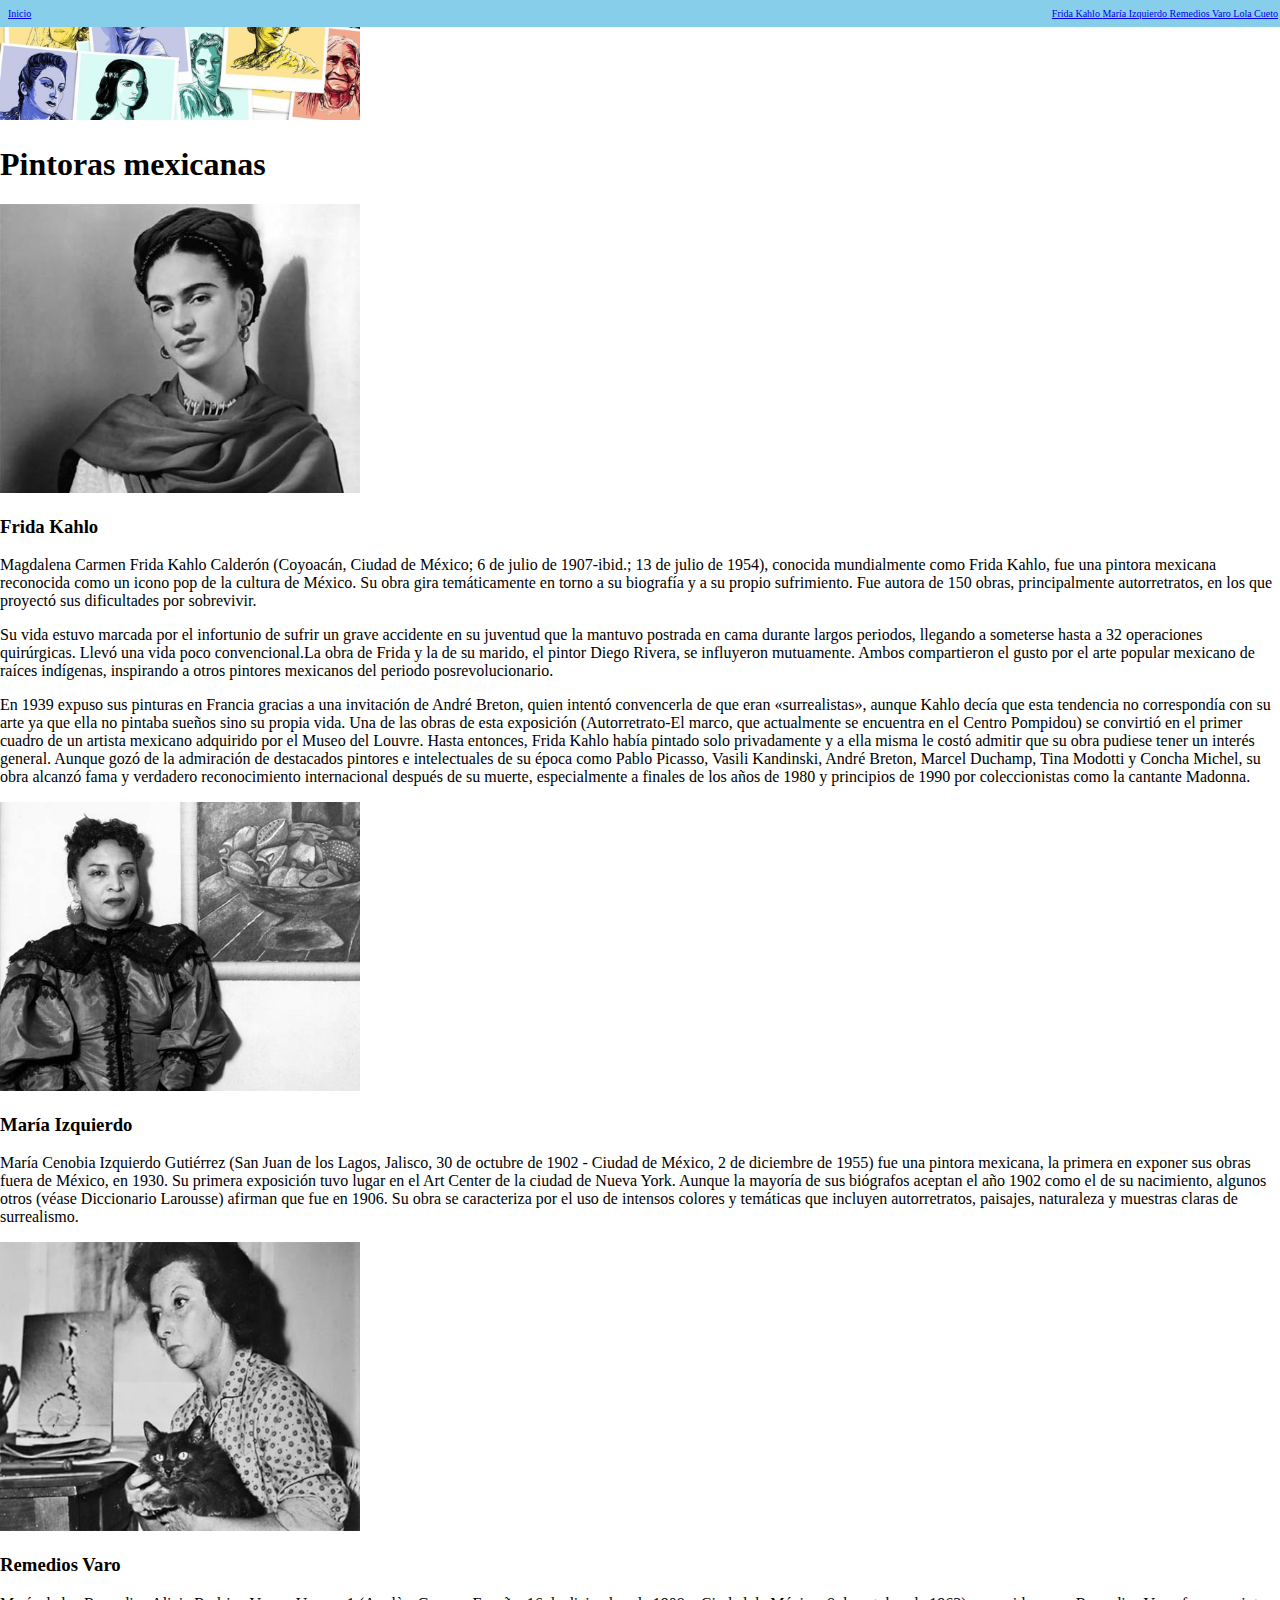
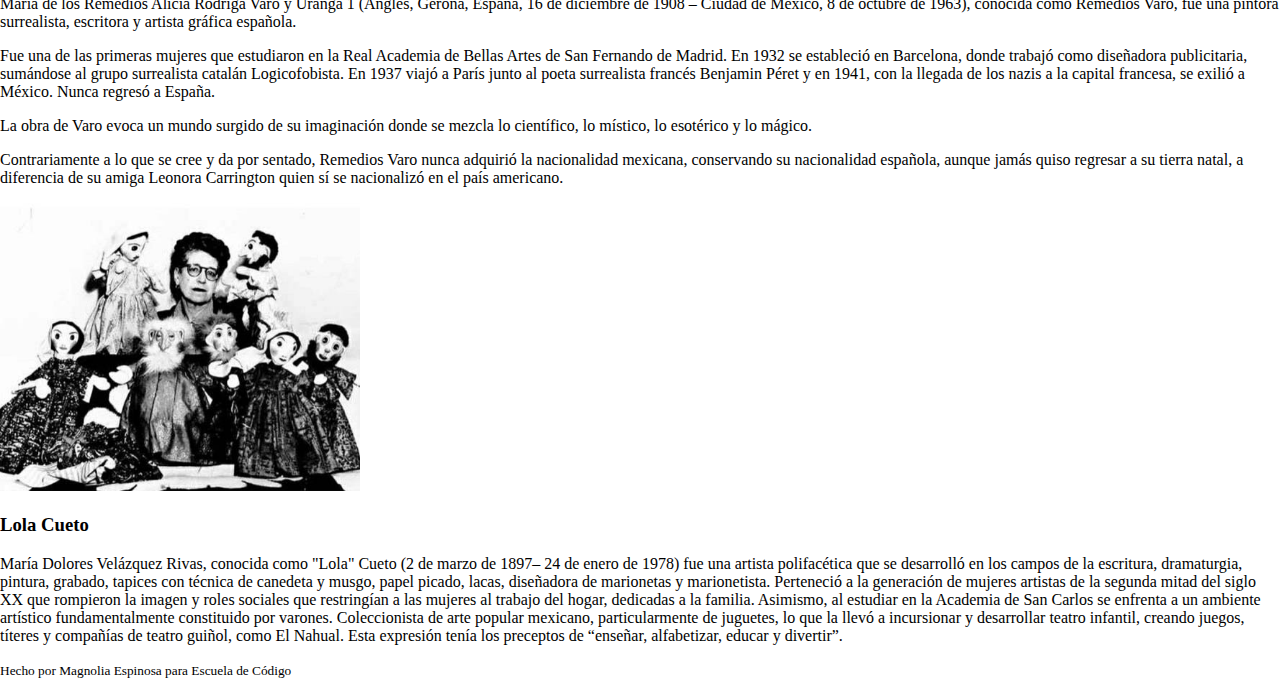
==== index.html @ a925dd6b "primera version" ====
<!DOCTYPE html>
<html lang="en">

<head>
   <meta charset="UTF-8">
   <meta http-equiv="X-UA-Compatible" content="IE=edge">
   <meta name="viewport" content="width=device-width, initial-scale=1.0">
   <title>Pintoras mexicanas2</title> 
   <link rel="stylesheet" href="CSS/mobile.css">
</head>

<body>
    <nav>
        <a href="#" target="_blank"> <span>Inicio</span> </a>
        <div class="menu">
                <a href="pages/frida.html" target="_blank"> <span>Frida Kahlo</span> </a>
                <a href="pages/izquierdo.html" target="_blank"> <span>María Izquierdo</span> </a>
                <a href="pages/remedios.html" target="_blank"> <span>Remedios Varo</span> </a>
                <a href="pages/lola.html" target="_blank"> <span>Lola Cueto</span> </a>
        </div>
    </nav>
    <section>
        <div>
            <img id="banner" src="Assets/Imagenes/banner.jpeg" alt="">
        </div>
    </section>
    <div>
        <h1>Pintoras mexicanas</h1>
    </div>
    <section id="pintoras">
        <div id="pintora1" class="card" class="row">
            <div>
                 <img class="photo" src="Assets/Imagenes/frida-kahlo.jpg">
            </div>
            <div class="text">
                <h3>Frida Kahlo</h3>
                <p>
                   Magdalena Carmen Frida Kahlo Calderón (Coyoacán, Ciudad de México; 6 de julio de 1907-ibid.; 13 de julio de 1954),
                 conocida mundialmente como Frida Kahlo, fue una pintora mexicana reconocida como un icono pop de la cultura de México.
                 Su obra gira temáticamente en torno a su biografía y a su propio sufrimiento. Fue autora de 150 obras, principalmente autorretratos, en los que proyectó sus dificultades por sobrevivir. 
                </p>
                <p>
                    Su vida estuvo marcada por el infortunio de sufrir un grave accidente en su juventud que la mantuvo
                    postrada en cama durante largos periodos, llegando a someterse hasta a 32 operaciones quirúrgicas.
                    Llevó una vida poco convencional.La obra de Frida y la de su marido, el pintor Diego Rivera, se
                    influyeron mutuamente. Ambos compartieron el gusto por el arte popular mexicano de raíces indígenas,
                    inspirando a otros pintores mexicanos del periodo posrevolucionario.
                </p>
                <p>
                    En 1939 expuso sus pinturas en Francia gracias a una invitación de André Breton, quien intentó
                    convencerla de que eran «surrealistas», aunque Kahlo decía que esta tendencia no correspondía con su
                    arte ya que ella no pintaba sueños sino su propia vida. Una de las obras de esta exposición
                    (Autorretrato-El marco, que actualmente se encuentra en el Centro Pompidou) se convirtió en el
                    primer cuadro de un artista mexicano adquirido por el Museo del Louvre. Hasta entonces, Frida Kahlo
                    había pintado solo privadamente y a ella misma le costó admitir que su obra pudiese tener un interés
                    general. Aunque gozó de la admiración de destacados pintores e intelectuales de su época como Pablo
                    Picasso, Vasili Kandinski, André Breton, Marcel Duchamp, Tina Modotti y Concha Michel, su obra
                    alcanzó fama y verdadero reconocimiento internacional después de su muerte, especialmente a finales
                    de los años de 1980 y principios de 1990 por coleccionistas como la cantante Madonna.
                </p>
            </div>
        </div>
        <div id="pintora2" class="card">
            <div>
                <img class="photo" src="Assets/Imagenes/maria-izquierdo.jpg">
            </div>
            <div class="text">
                <h3>María Izquierdo</h3>
                <p>
                    María Cenobia Izquierdo Gutiérrez (San Juan de los Lagos, Jalisco, 30 de octubre de 1902 - Ciudad de
                    México, 2 de diciembre de 1955) fue una pintora mexicana, la primera en exponer sus obras fuera de
                    México, en 1930. Su primera exposición tuvo lugar en el Art Center de la ciudad de Nueva York.
                    Aunque la mayoría de sus biógrafos aceptan el año 1902 como el de su nacimiento, algunos otros
                    (véase Diccionario Larousse) afirman que fue en 1906. Su obra se caracteriza por el uso de intensos
                    colores y temáticas que incluyen autorretratos, paisajes, naturaleza y muestras claras de
                    surrealismo.
                </p>
            </div>
        </div>
        <div id="pintora3" class="card">
            <div>
                <img class="photo" src="Assets/Imagenes/remedios-varo.jpg">
            </div>
            <div class="text">
                <h3>Remedios Varo</h3>
                <p>
                    María de los Remedios Alicia Rodriga Varo y Uranga 1 ​(Anglès, Gerona, España, 16 de
                    diciembre de 1908 – Ciudad de México, 8 de octubre de 1963), conocida como Remedios
                    Varo, fue una pintora surrealista, escritora y artista gráfica española.
                </p>
                <p>
                    Fue una de las primeras mujeres que estudiaron en la Real Academia de Bellas Artes de
                    San Fernando de Madrid. En 1932 se estableció en Barcelona, donde trabajó como diseñadora publicitaria, sumándose al grupo surrealista catalán Logicofobista. 
                    En 1937 viajó a París junto al poeta surrealista francés Benjamin Péret y en 1941, con la llegada de los nazis a la capital francesa, se exilió a México. 
                    Nunca regresó a España.
                </p>
                <p>
                    La obra de Varo evoca un mundo surgido de su imaginación donde se mezcla lo científico, lo místico, lo esotérico y lo mágico.
                </p>
                <p>
                    Contrariamente a lo que se cree y da por sentado, Remedios Varo nunca adquirió la nacionalidad mexicana, conservando su nacionalidad española, 
                    aunque jamás quiso regresar a su tierra natal, a diferencia de su amiga Leonora Carrington quien sí se nacionalizó en el país americano. 
                </p>
            </div>
        </div>
        <div id="pintora4" class="card">
            <div>
                <img class="photo" src="Assets/Imagenes/lola-cueto.jpg">
            </div>
            <div class="text">
                <h3>Lola Cueto</h3>
                <p>
                    María Dolores Velázquez Rivas, conocida como "Lola" Cueto (2 de marzo de 1897– 24
de enero de 1978) fue una artista polifacética que se desarrolló en los campos de la
escritura, dramaturgia, pintura, grabado, tapices con técnica de canedeta y musgo, papel
picado, lacas, diseñadora de marionetas y marionetista. Perteneció a la generación de
mujeres artistas de la segunda mitad del siglo XX que rompieron la imagen y roles sociales
que restringían a las mujeres al trabajo del hogar, dedicadas a la familia. Asimismo, al
estudiar en la Academia de San Carlos se enfrenta a un ambiente artístico
fundamentalmente constituido por varones. Coleccionista de arte popular mexicano,
particularmente de juguetes, lo que la llevó a incursionar y desarrollar teatro infantil, creando
juegos, títeres y compañías de teatro guiñol, como El Nahual. Esta expresión tenía los
preceptos de “enseñar, alfabetizar, educar y divertir”. 
                </p>
            </div>
        </div>
    </section>
    <footer>
            <small>Hecho por Magnolia Espinosa para Escuela de Código</small>
    </footer>
</body>

</html>
---- CSS/mobile.css ----
body    {
    margin: 0;
}

nav     {
    background-color: skyblue;
    color: steelblue;
    font-size: 10px;
    width: 100%;
    position: fixed;
    padding: 8px;
}

.menu   {
    display: inline-block;
    color: plum;
    font-size:10px;
    float: right;
    margin-right: 10px;
}

#banner  {
 max-width: 360px;
}
.text   {
    text-decoration: none;
    font-size: 1rem;
}

.photo  {
    max-width: 360px;
}
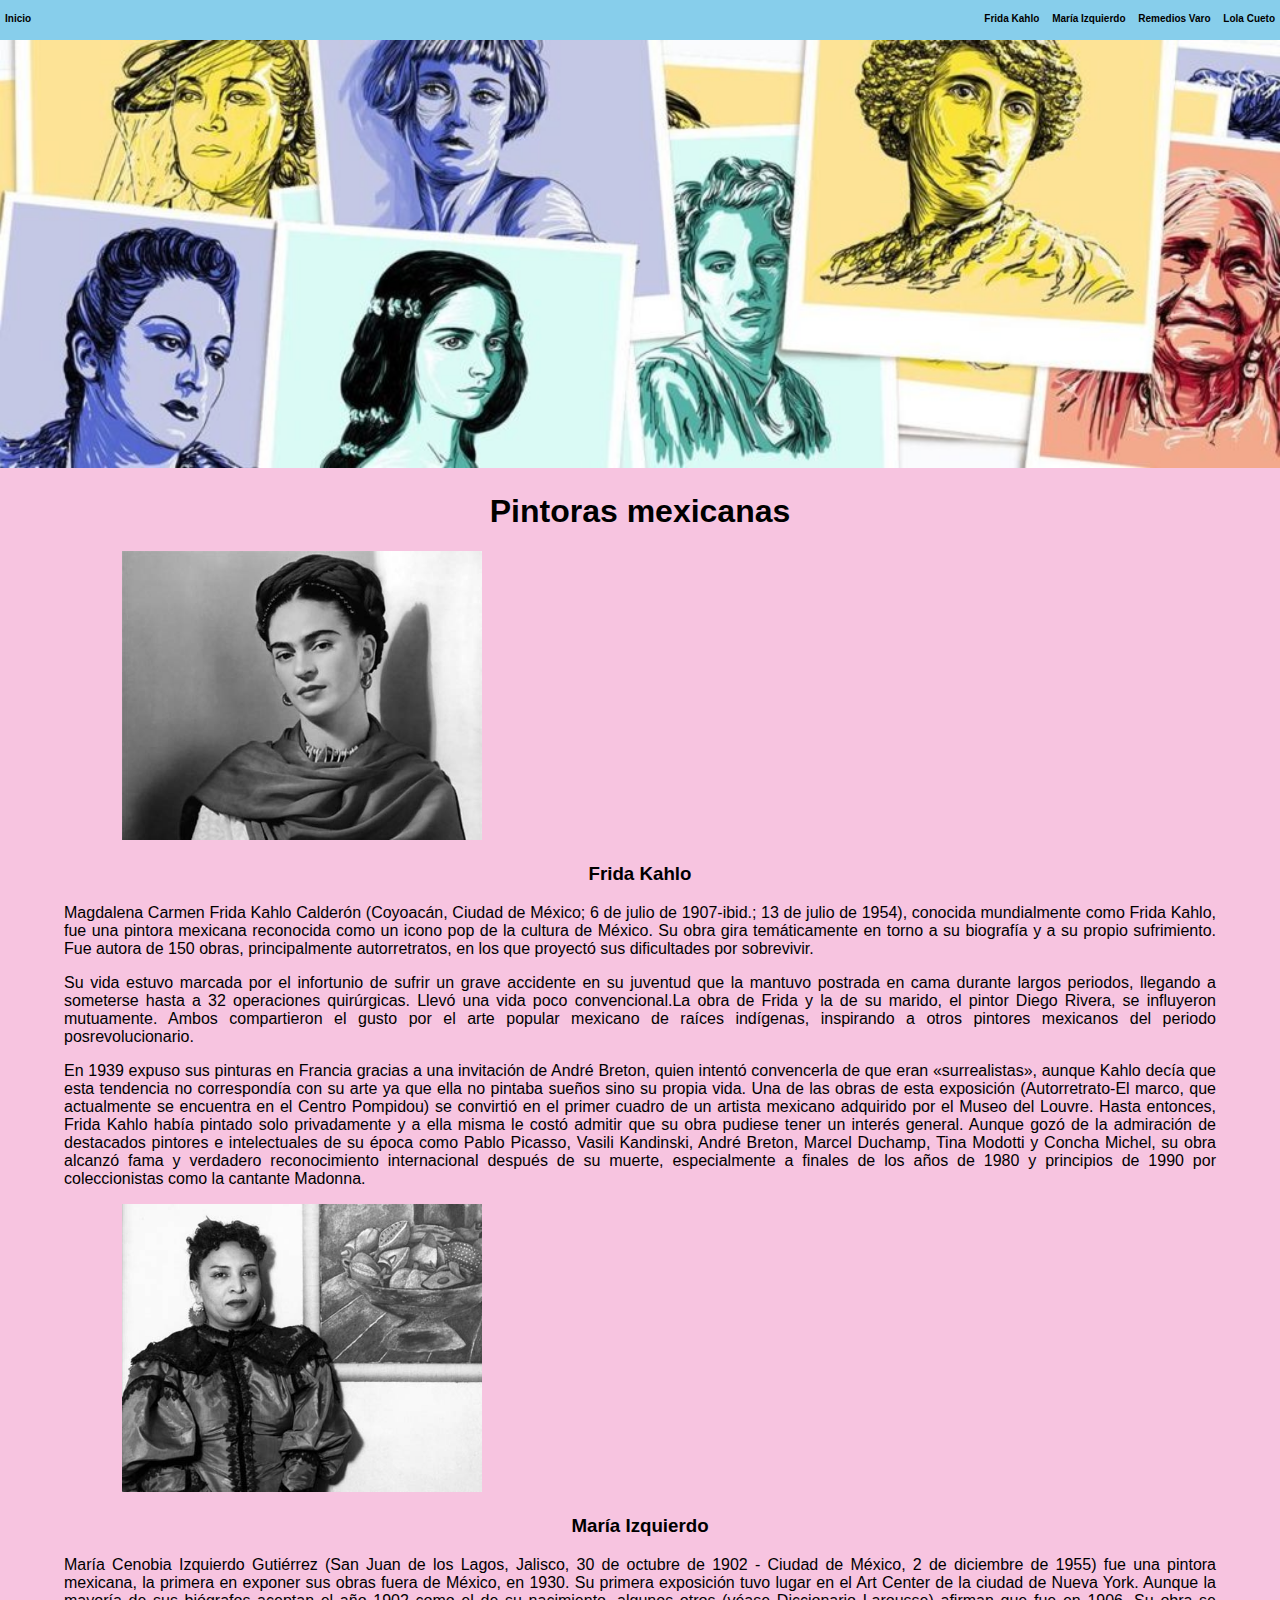
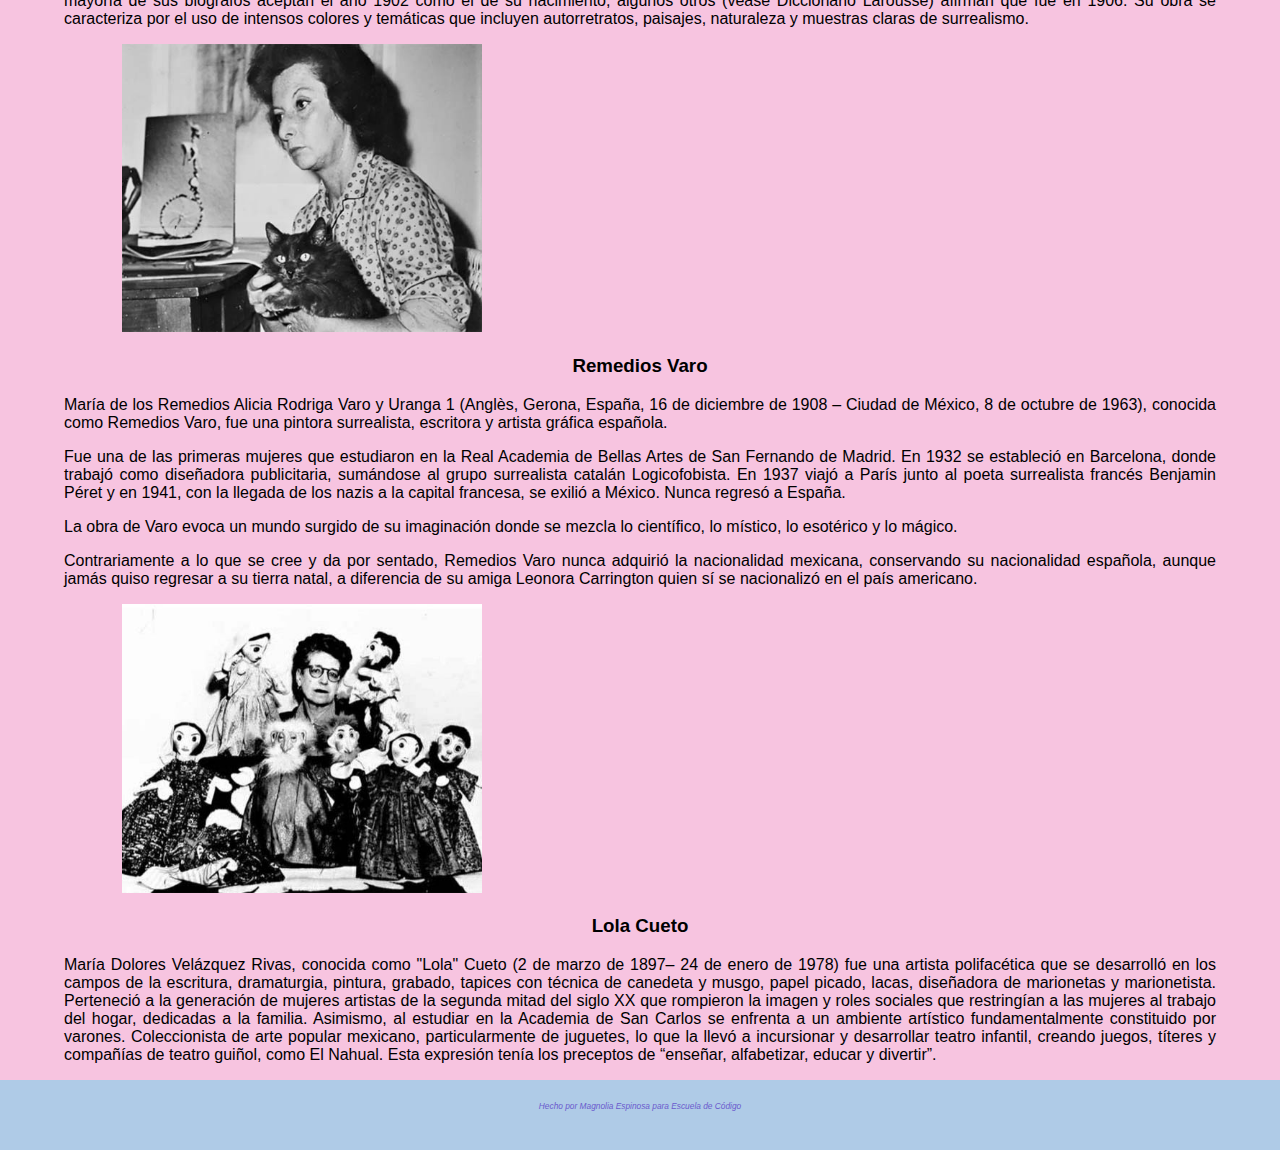
==== commit 187a29b8: "version final" ====
--- a/index.html
+++ b/index.html
@@ -13,10 +13,10 @@
     <nav>
         <a href="#" target="_blank"> <span>Inicio</span> </a>
         <div class="menu">
-                <a href="pages/frida.html" target="_blank"> <span>Frida Kahlo</span> </a>
-                <a href="pages/izquierdo.html" target="_blank"> <span>María Izquierdo</span> </a>
-                <a href="pages/remedios.html" target="_blank"> <span>Remedios Varo</span> </a>
-                <a href="pages/lola.html" target="_blank"> <span>Lola Cueto</span> </a>
+                <a href="frida.html" target="_blank"> <span>Frida Kahlo</span> </a>
+                <a href="izquierdo.html" target="_blank"> <span>María Izquierdo</span> </a>
+                <a href="remedios.html" target="_blank"> <span>Remedios Varo</span> </a>
+                <a href="lola.html" target="_blank"> <span>Lola Cueto</span> </a>
         </div>
     </nav>
     <section>
--- a/CSS/mobile.css
+++ b/CSS/mobile.css
@@ -1,32 +1,67 @@
 body    {
     margin: 0;
+    background-color: rgb(247, 196, 224);
+    font-family: 'Gill Sans', 'Gill Sans MT', Calibri, 'Trebuchet MS', sans-serif;
 }
 
 nav     {
     background-color: skyblue;
-    color: steelblue;
     font-size: 10px;
     width: 100%;
     position: fixed;
-    padding: 8px;
+    height: 40px;
+}
+
+nav a   {
+    display: inline-block;
+    text-decoration: none;
+    color:black;
+    font-weight: bold;
+    padding: 5px;
+    margin-top: 8px;
 }
 
 .menu   {
-    display: inline-block;
-    color: plum;
-    font-size:10px;
     float: right;
-    margin-right: 10px;
+    background-color: skyblue;
 }
 
 #banner  {
- max-width: 360px;
+  width: 100%;
+  margin-top:40px;
 }
 .text   {
     text-decoration: none;
     font-size: 1rem;
+    text-align: justify;
 }
 
-.photo  {
+#pintoras   {
+    margin-right: 5%;
+    margin-left: 5%;
+}
+
+.photo     {
+    margin-left: 5%;
+    width: 90%;
     max-width: 360px;
-}+}
+
+h3  {
+    text-align: center;
+}
+
+h1  {
+    text-align: center;
+}
+
+footer  {
+    background-color: rgba(135, 207, 235, 0.64);
+    color:slateblue;
+    font-size: 10px;
+    height: 50px;
+    text-align: center;
+    padding-top: 20px;
+    font-style: italic;
+}
+
